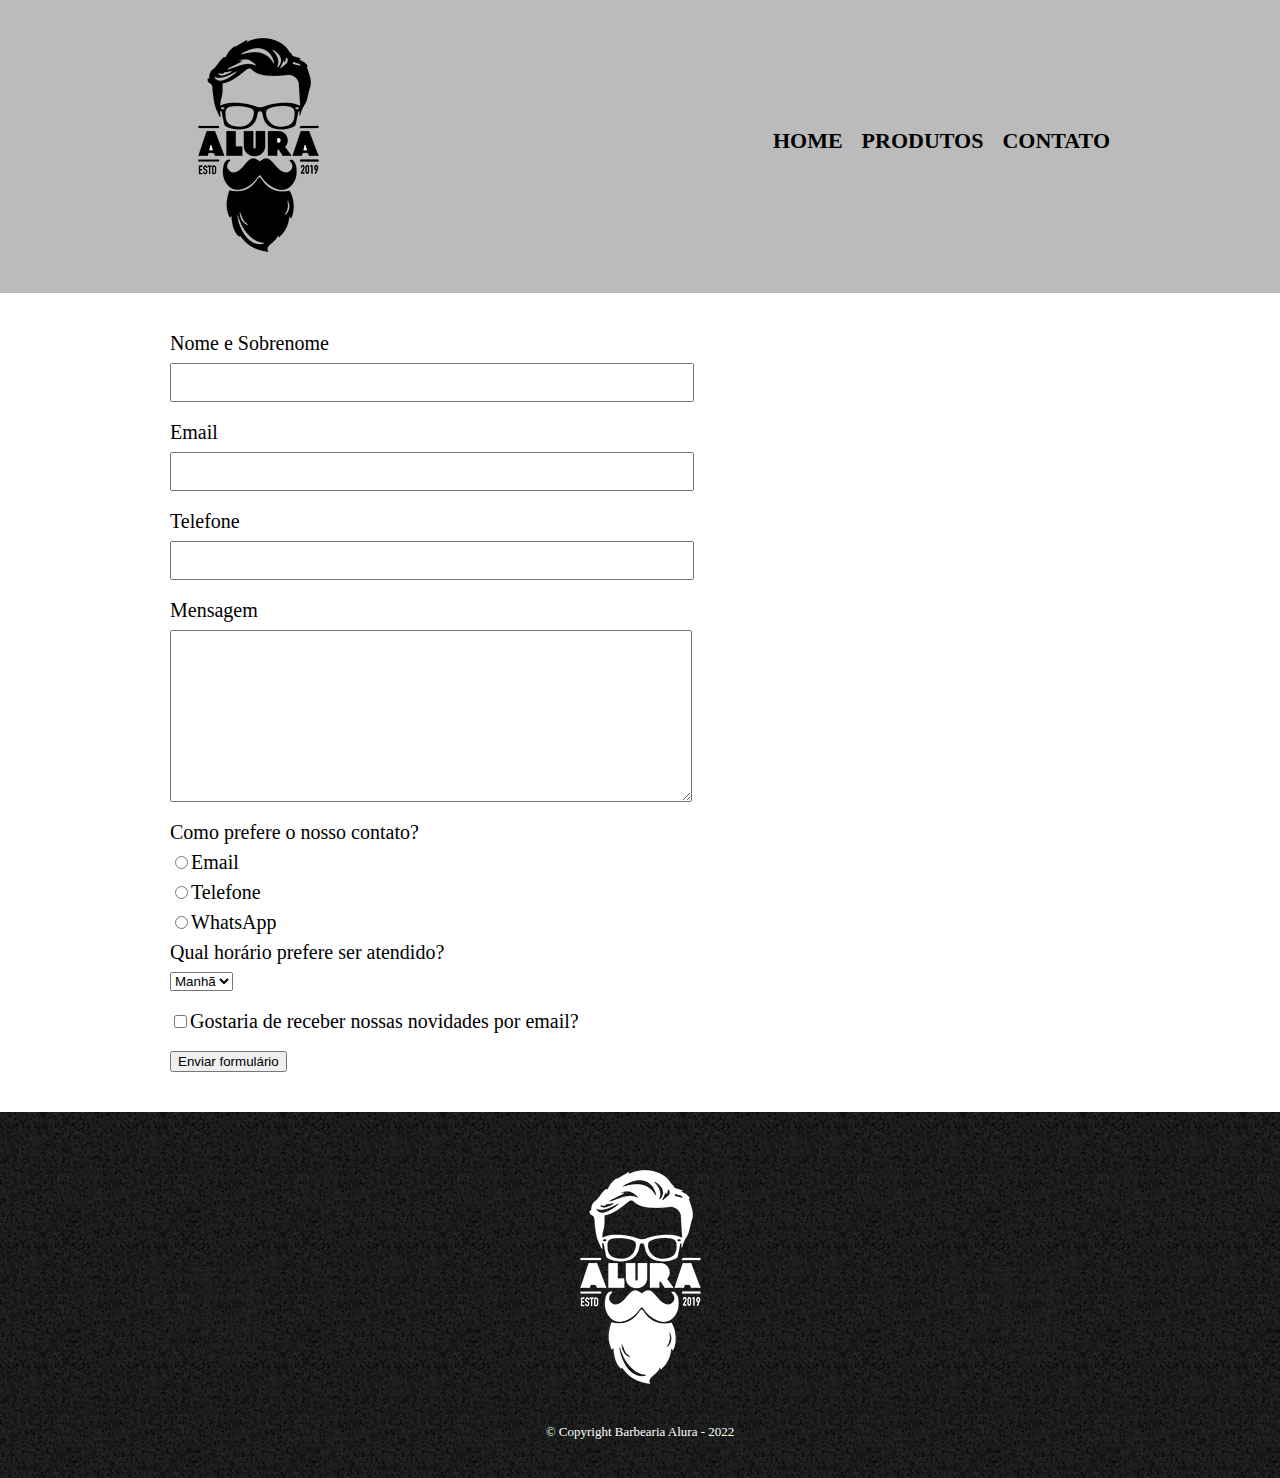
==== contato.html @ f57646c8 "Criação de um formulário web para pagina contato" ====
<!DOCTYPE html>
<html lang="pt-br">
<head>
    <meta charset="UTF-8">
    <meta http-equiv="X-UA-Compatible" content="IE=edge">
    <meta name="viewport" content="width=device-width, initial-scale=1.0">
    <link rel="stylesheet" href="reset.css">
    <link rel="stylesheet" href="style.css">
    <title>Produtos - Barbearia Alura</title>
</head>
<body>
    <header>
        <div class="caixa">
        <h1><img src="img/logo.png" alt="logo principal"></h1>
        <nav>
        <ul>
            <li><a href="index.html">Home</a></li>
            <li><a href="produtos.html">Produtos</a></li>
            <li><a href="contato.html">Contato</a></li>
        </ul>
        </nav>
        </div>
    </header>

    <main>
        <form>
            <label for="nomesobrenome">Nome e Sobrenome</label>
            <input type="text" id="nomesobrenome" class="input-padrao">

            <label for="email">Email</label>
            <input type="text" id="email" class="input-padrao">

            <label for="telefone">Telefone</label>
            <input type="text" id="telefone" class="input-padrao">

            <label for="mensagem">Mensagem</label>
            <textarea id="mensagem" cols="70" rows="10" class="input-padrao"></textarea>

            <div>
            <p>Como prefere o nosso contato?</p>
            <label for="radio-email"><input type="radio" name="contato" value="email" id="radio-email">Email</label>
            

            <label for="radio-telefone"><input type="radio" name="contato" value="telefone" id="radio-telefone">Telefone</label>
            

            <label for="radio-whatsapp"><input type="radio" name="contato" value="whatsapp" id="radio-whatsapp">WhatsApp</label>
            
            </div>

            <div>
                <p>Qual horário prefere ser atendido?</p>
                <select>
                    <option value="manha">Manhã</option>
                    <option value="tarde">Tarde</option>
                    <option value="noite">Noite</option>
                </select>
            </div>

            <label class="checkbox"><input type="checkbox">Gostaria de receber nossas novidades por email?</label>

            <input type="submit" value="Enviar formulário">
        </form>
    </main>

    <footer>
        <img src="img/logo-branco.png" alt="Rodapé">
        <p class="copyright">&copy; Copyright Barbearia Alura - 2022</p>
    </footer>

</body>
</html>
---- style.css ----
header {
    background: #bbbbbb;
    padding: 20px 0;
}

.caixa {
    position: relative;
    width: 940px;
    margin: 0 auto;
}


nav {
    position: absolute;
    top: 110px;
    right: 0px;
}

nav li {
    display: inline;
    margin: 0 0 0 15px;
}

nav a {
    text-transform: uppercase;
    color: black;
    font-weight: bold;
    font-size: 22px;
    text-decoration: none;
}

nav a:hover {
    color: #C78C19;
    text-decoration: underline;
}

.produtos {
    width: 940px;
    margin: auto;
    padding: 50px 0;
}

.produtos li {
    display: inline-block;
    text-align: center;
    width: 30%;
    vertical-align: top;
    margin: 0 1.5%;
    padding: 30px 20px;
    box-sizing: border-box;
    border: 2px solid #000000;
    border-radius: 10px;

}

.produtos li:hover {
    border-color: #C78C19;
}

.produtos li:active {
    border-color: #088c19;
}

.produtos li:hover h2 {
    font-size: 35px;
}

.produtos h2 {
    font-size: 30px;
    font-weight: bold;
}

.produto-descricao {
    font-size: 18px;
}

.produto-preco {
    font-size: 22px;
    font-weight: bolder;
    margin-top: 10px;
}

footer {
    text-align: center;
    background: url(img/bg.jpg);
    padding: 40px 0;
}

.copyright {
    color: #ffffff;
    font-size: 13px;
    margin: 20px 0 0;
}

main {
    width: 940px;
    margin: 0 auto;
}

form {
    margin: 40px 0;
}

form label, form p {
    display: block;
    font-size: 20px;
    margin: 0 0 10px;
}

.input-padrao {
    display: block;
    margin: 0 0 20px;
    padding: 10px 25px;
    width: 50%;
}

.checkbox {
    margin: 20px 0px;
}
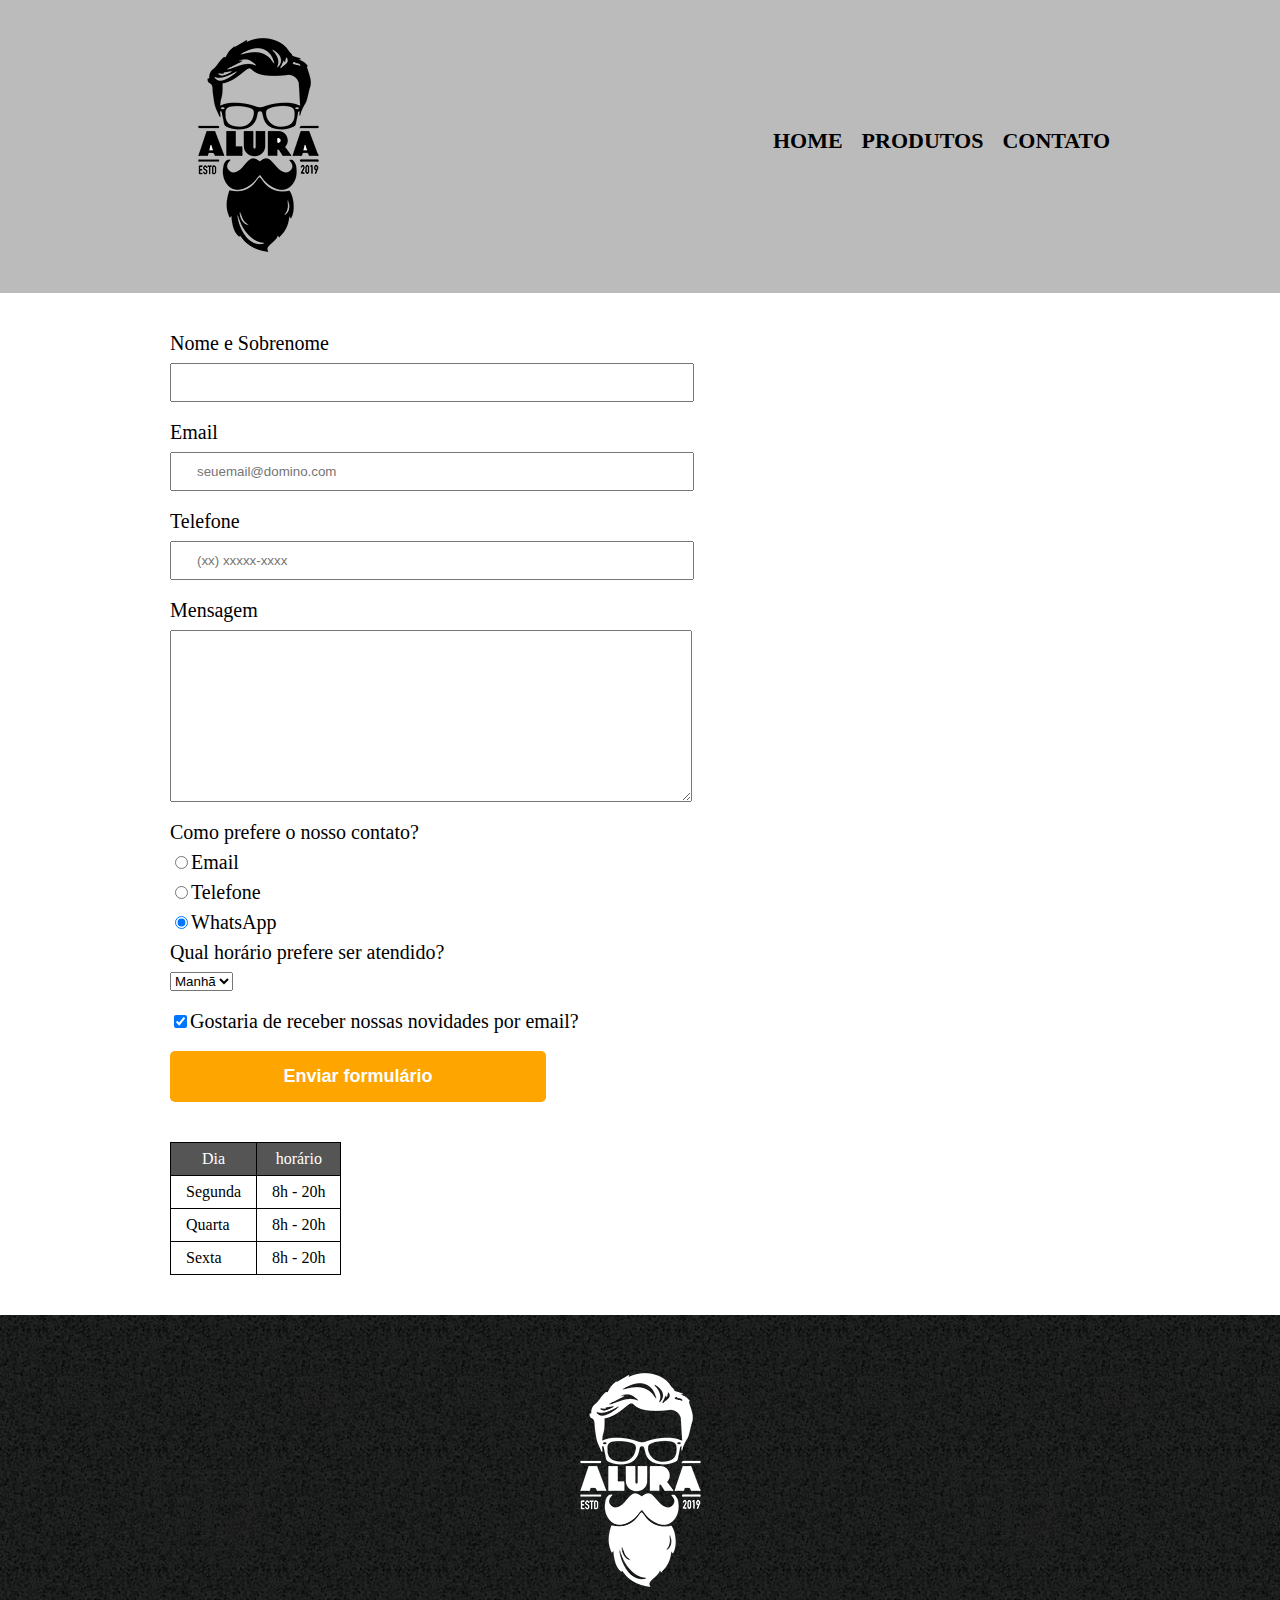
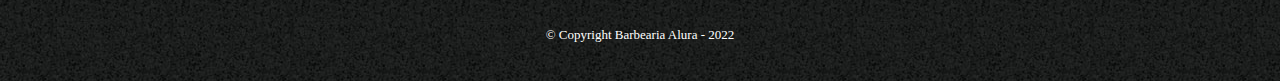
==== commit 328eb852: "configução e finalização do formulario e criação de tabelas com dias e horarios" ====
--- a/contato.html
+++ b/contato.html
@@ -25,42 +25,66 @@
     <main>
         <form>
             <label for="nomesobrenome">Nome e Sobrenome</label>
-            <input type="text" id="nomesobrenome" class="input-padrao">
+            <input type="text" id="nomesobrenome" class="input-padrao" required>
 
             <label for="email">Email</label>
-            <input type="text" id="email" class="input-padrao">
+            <input type="email" id="email" class="input-padrao" required placeholder="seuemail@domino.com">
 
             <label for="telefone">Telefone</label>
-            <input type="text" id="telefone" class="input-padrao">
+            <input type="tel" id="telefone" class="input-padrao" required placeholder="(xx) xxxxx-xxxx">
 
             <label for="mensagem">Mensagem</label>
-            <textarea id="mensagem" cols="70" rows="10" class="input-padrao"></textarea>
+            <textarea id="mensagem" cols="70" rows="10" class="input-padrao" required></textarea>
 
-            <div>
-            <p>Como prefere o nosso contato?</p>
+            <fieldset>
+            <legend>Como prefere o nosso contato?</legend>
             <label for="radio-email"><input type="radio" name="contato" value="email" id="radio-email">Email</label>
             
 
             <label for="radio-telefone"><input type="radio" name="contato" value="telefone" id="radio-telefone">Telefone</label>
             
 
-            <label for="radio-whatsapp"><input type="radio" name="contato" value="whatsapp" id="radio-whatsapp">WhatsApp</label>
+            <label for="radio-whatsapp"><input type="radio" name="contato" value="whatsapp" id="radio-whatsapp" checked>WhatsApp</label>
             
-            </div>
+            </fieldset>
 
-            <div>
-                <p>Qual horário prefere ser atendido?</p>
+            <fieldset>
+                <legend>Qual horário prefere ser atendido?</legend>
                 <select>
                     <option value="manha">Manhã</option>
                     <option value="tarde">Tarde</option>
                     <option value="noite">Noite</option>
                 </select>
-            </div>
+            </fieldset>
 
-            <label class="checkbox"><input type="checkbox">Gostaria de receber nossas novidades por email?</label>
+            <label class="checkbox"><input type="checkbox" checked>Gostaria de receber nossas novidades por email?</label>
 
-            <input type="submit" value="Enviar formulário">
+            <input type="submit" value="Enviar formulário" class="enviar">
         </form>
+
+        <table>
+            <thead>
+                <tr>
+                    <th>Dia</th>
+                    <th>horário</th>
+                </tr>
+            </thead>
+            <tbody>
+                <tr>
+                    <td>Segunda</td>
+                    <td>8h - 20h</td>
+                </tr>
+                <tr>
+                    <td>Quarta</td>
+                    <td>8h - 20h</td>
+                </tr>
+                <tr>
+                    <td>Sexta</td>
+                    <td>8h - 20h</td>
+                </tr>
+            </tbody>
+        </table>
+
     </main>
 
     <footer>
--- a/style.css
+++ b/style.css
@@ -101,7 +101,7 @@
     margin: 40px 0;
 }
 
-form label, form p {
+form label, form legend {
     display: block;
     font-size: 20px;
     margin: 0 0 10px;
@@ -116,4 +116,37 @@
 
 .checkbox {
     margin: 20px 0px;
+}
+
+.enviar {
+    width: 40%;
+    padding: 15px 0;
+    background: orange;
+    color: white;
+    font-weight: bold;
+    font-size: 18px;
+    border-style: none;
+    border-radius: 5px;
+    transition: 1s all;
+    cursor: pointer;
+}
+
+.enviar:hover {
+    background: darkorange ;
+    transform: scale(1.2);
+}
+
+table {
+    margin: 20px 0 40px;
+}
+
+thead {
+    background: #555555;
+    color: white;
+    font-size: bold;
+}
+
+td, th {
+    border: 1px solid #000000;
+    padding: 8px 15px;
 }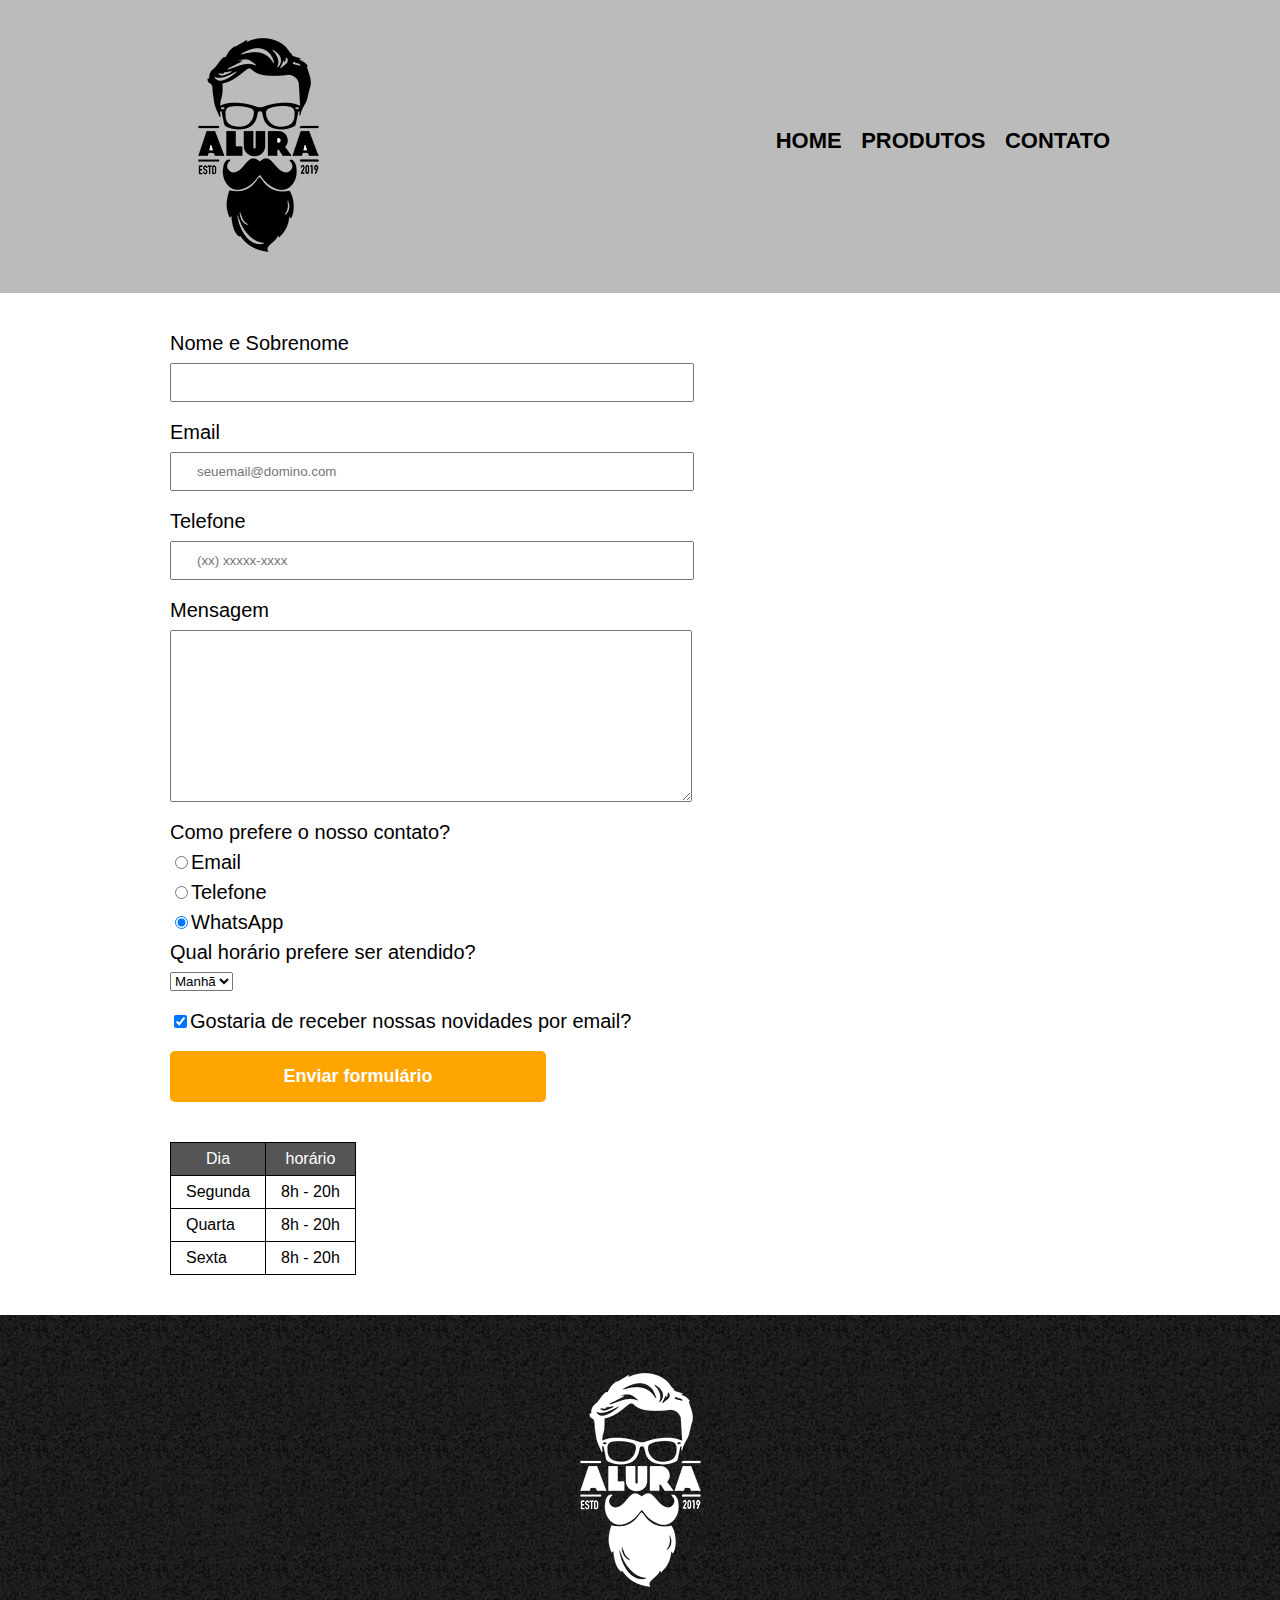
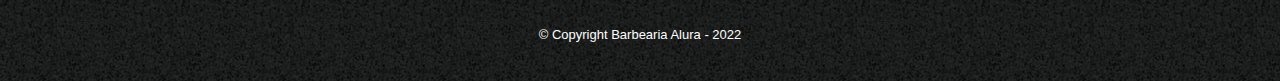
==== commit f060a938: "ajustando opacidade e adicionando sobra em elementos e texto" ====
--- a/contato.html
+++ b/contato.html
@@ -23,6 +23,8 @@
     </header>
 
     <main>
+
+        <div class="formulario-conteudo">
         <form>
             <label for="nomesobrenome">Nome e Sobrenome</label>
             <input type="text" id="nomesobrenome" class="input-padrao" required>
@@ -84,6 +86,7 @@
                 </tr>
             </tbody>
         </table>
+        </div>
 
     </main>
 
--- a/style.css
+++ b/style.css
@@ -1,3 +1,7 @@
+body {
+    font-family: 'Montserrat', sans-serif;
+}
+
 header {
     background: #bbbbbb;
     padding: 20px 0;
@@ -92,9 +96,9 @@
     margin: 20px 0 0;
 }
 
-main {
-    width: 940px;
-    margin: 0 auto;
+.formulario-conteudo {
+  width: 940px;  
+  margin: 0 auto;
 }
 
 form {
@@ -149,4 +153,103 @@
 td, th {
     border: 1px solid #000000;
     padding: 8px 15px;
+}
+/* css da pagina inicial*/
+
+.banner {
+    width: 100%;
+}
+
+.titulo-principal {
+    text-align: center;
+    font-size: 2em;
+    margin: 0 0 1em;
+    clear: left;
+    /*text-shadow: 2px 2px #ff0000; sombra no texto*/
+    /*color: rgba(0,0,0,0.5); opacidade no texto*/
+}
+
+.principal {
+    padding: 3em 0;
+    background: #fefefe;
+    width: 940px;
+    margin: 0 auto;
+}
+
+.principal p {
+    margin: 0 0 1em;
+}
+
+.principal strong {
+    font-weight: bold;
+}
+
+.principal em {
+    font-style: italic;
+}
+
+.utensilios {
+    width: 120px;
+    float: left;
+    margin: 0 20px 20px 0;
+}
+
+.mapa {
+    padding: 3em 0;
+    background: linear-gradient(#fefefe, #888888);
+}
+
+.mapa-conteudo {
+    width: 940px;
+    margin: 0 auto;
+}
+
+.mapa p {
+    margin: 0 0 2em;
+    text-align: center;
+}
+
+.beneficios {
+    padding: 3em 0;
+    background: #888888;
+    /*box-shadow: inset 0 0 30px #ff0000;*/
+}
+
+.conteudo-beneficios {
+    width: 640px;
+    margin: 0 auto;
+}
+
+.lista-beneficios {
+    width: 40%;
+    display: inline-block;
+    vertical-align: top;
+}
+
+.itens {
+    line-height: 1.5;
+}
+
+.itens:first-child {
+    font-weight: bold;
+}
+
+.itens:before {
+    content: "✭";
+}
+
+.imagem-beneficios {
+    width: 60%;
+    opacity: 1;
+    transition: 400ms;
+    box-shadow: 10px 10px 10px  #000000;
+}
+
+.imagem-beneficios:hover {
+    opacity: 0.3;
+}
+
+.video {
+    width: 560px;
+    margin: 2em auto;
 }